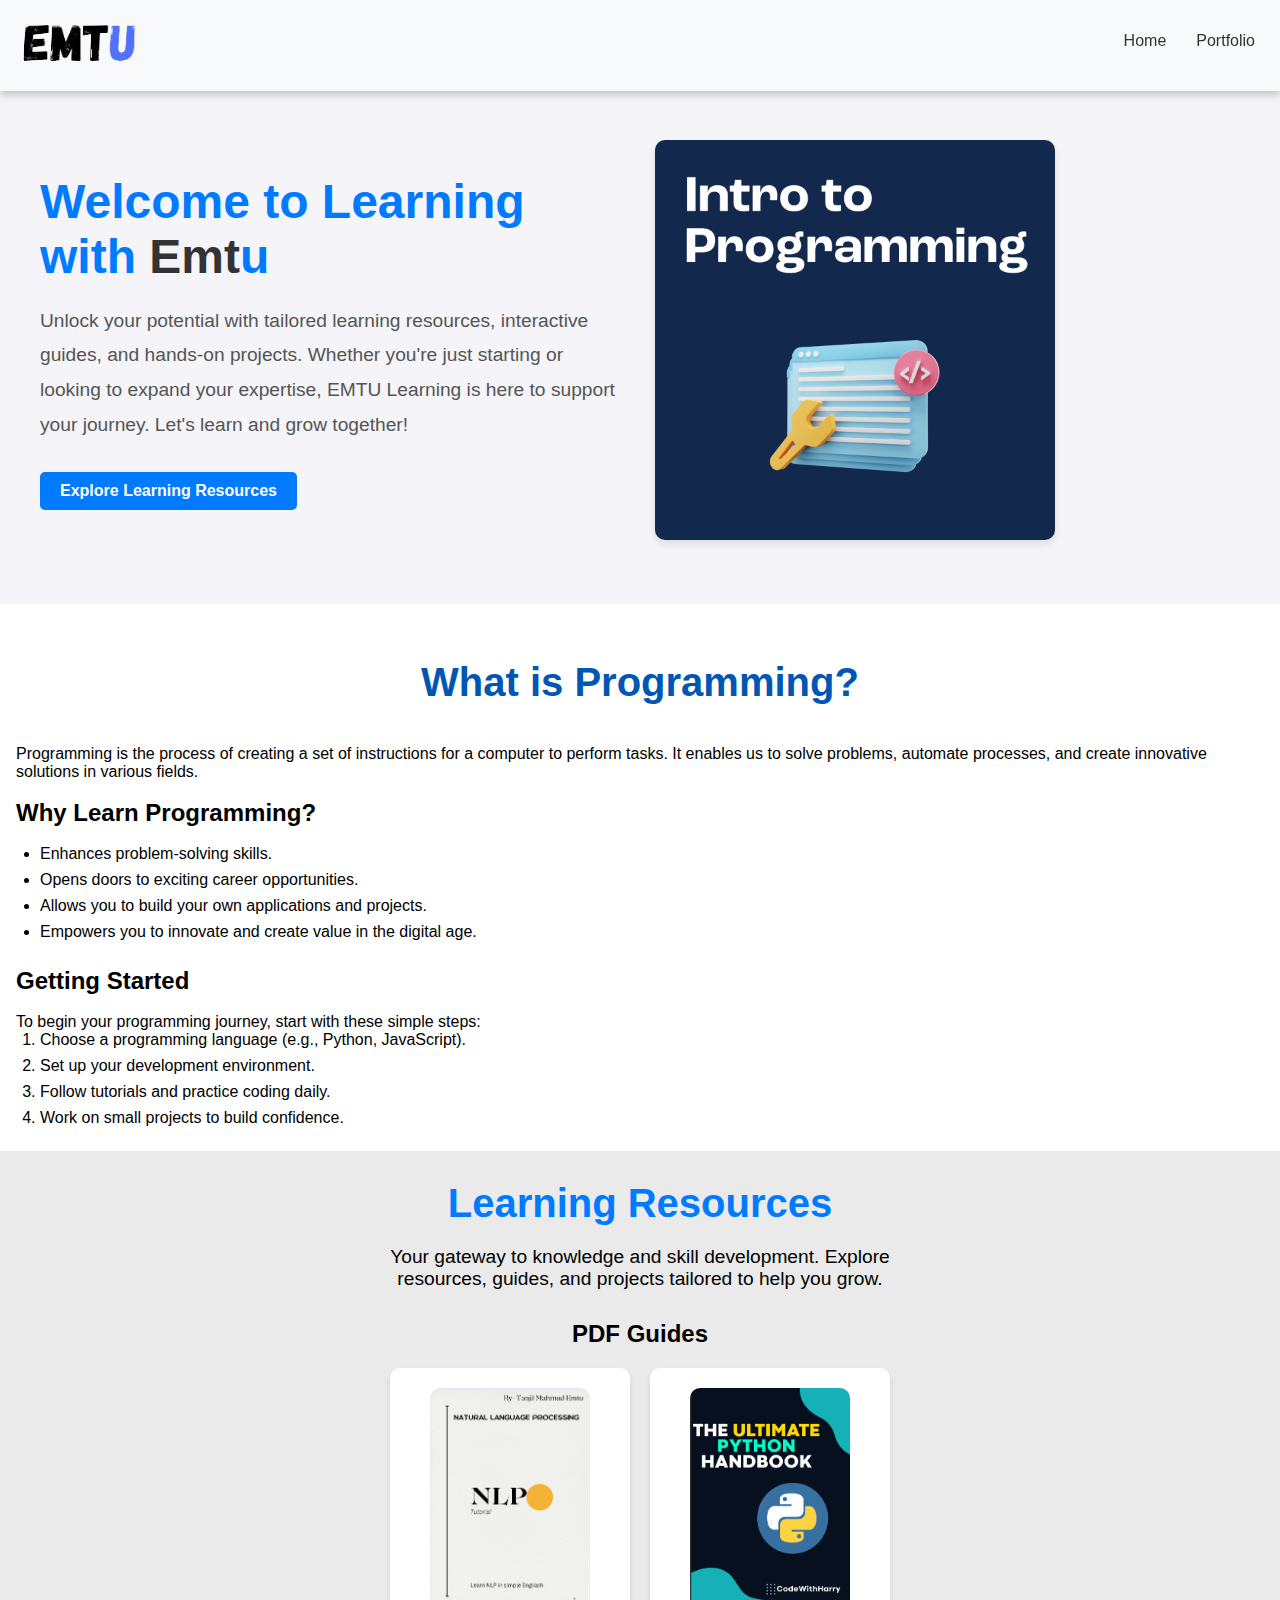
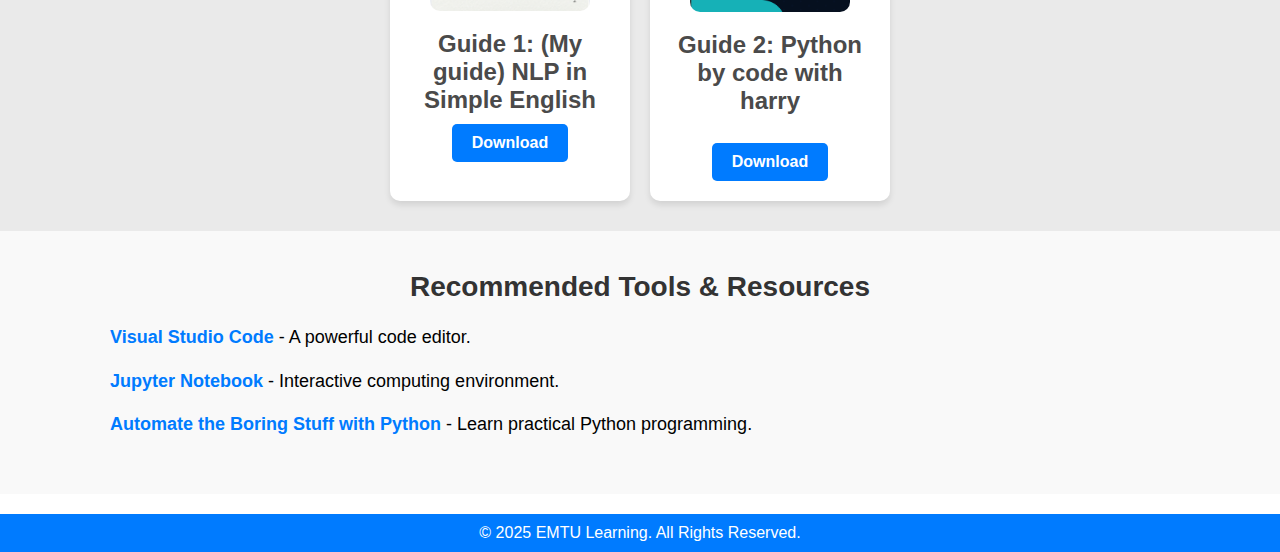
==== index.html @ 0f277be4 "Update and rename learning.html to index.html" ====
<!DOCTYPE html>
<html lang="en">
<head>
    <meta charset="UTF-8">
    <meta name="viewport" content="width=device-width, initial-scale=1.0">
    <title>EMTU - Learning</title>
    <link rel="stylesheet" href="style-2.css">
    <!-- Icon Library for Hamburger Menu -->
    <link href="https://cdn.jsdelivr.net/npm/boxicons@2.1.4/css/boxicons.min.css" rel="stylesheet">
</head>
<body>

  <!-- Navigation Section -->
  <nav class="navbar">
    <div class="brand">
      <a href="#introduction">
        <img src="IMG/logo.png" width="120px" alt="EMTU Logo">
      </a>
    </div>
    <div class="hamburger">
      <i class='bx bx-menu'></i>
    </div>
    <ul class="nav-links">
      <li><a href="#introduction" class="nav-link">Home</a></li>
      <li><a href="https://tm-emtu.github.io/Portfulio/" class="nav-link">Portfolio</a></li>
    </ul>
  </nav>

  <!-- Introduction Section -->
  <section id="introduction" class="introduction-section">
    <div class="intro-container">
      <div class="intro-text">
        <h1>Welcome to Learning with <span>Emt</span>u</h1>
        <p>
          Unlock your potential with tailored learning resources, interactive guides, and hands-on projects. Whether you're just starting or looking to expand your expertise, EMTU Learning is here to support your journey. Let's learn and grow together!
        </p>
        <a href="#intro" class="explore-btn">Explore Learning Resources</a>
      </div>
      <div class="intro-image">
        <img src="IMG/learning-intro.webp" width="400px" alt="Learning Introduction">
      </div>
    </div>
  </section>

<!-- Intro to programing -->
  <section id="intro">
    <h1 id="intro">What is Programming?</h1>
    <div>
        <p>Programming is the process of creating a set of instructions for a computer to perform tasks. It enables us to solve problems, automate processes, and create innovative solutions in various fields.</p><br>
    </div>

    <div id="why-program">
        <h2>Why Learn Programming?</h2><br>
        <ul>
            <li>Enhances problem-solving skills.</li>
            <li>Opens doors to exciting career opportunities.</li>
            <li>Allows you to build your own applications and projects.</li>
            <li>Empowers you to innovate and create value in the digital age.</li>
            <br>
        </ul>
      </div>


    <div id="getting-started">
        <h2>Getting Started</h2><br>
        <p>To begin your programming journey, start with these simple steps:</p>
        <ol>
            <li>Choose a programming language (e.g., Python, JavaScript).</li>
            <li>Set up your development environment.</li>
            <li>Follow tutorials and practice coding daily.</li>
            <li>Work on small projects to build confidence.</li>
        </ol>
      </div>
</section>

  <!-- Learning Section -->
  <section id="pdf-guides">
    <div class="container">
      <h1>Learning Resources</h1>
      <p>Your gateway to knowledge and skill development. Explore resources, guides, and projects tailored to help you grow.</p>
      
      <h2>PDF Guides</h2>
      <div class="pdf-guides">
        <!-- Guide 1 -->
        <div class="guide-box">
          <img src="guide/Pdf-1.png" alt="Guide 1 Image">
          <h3>Guide 1: (My guide) NLP in Simple English</h3>
          <a href="404.html" 
           class="download-btn">Download</a>
        </div>

        <!-- Guide 2 -->
        <div class="guide-box">
          <img src="guide/pdf-2.png" alt="Guide 2 Image">
          <h3>Guide 2: Python by code with harry</h3><br>  
          <a href="guide/guide-2.pdf" download class="download-btn">Download</a>
        </div>

  </section>
  <!-- resources -->
  <section id="resources">
    <div class="container">
      <h2>Recommended Tools & Resources</h2>
      <ul>
        <li><a href="https://code.visualstudio.com/">Visual Studio Code</a> - A powerful code editor.</li>
        <li><a href="https://jupyter.org/">Jupyter Notebook</a> - Interactive computing environment.</li>
        <li><a href="https://automatetheboringstuff.com/">Automate the Boring Stuff with Python</a> - Learn practical Python programming.</li>
      </ul>
    </div>
  </section>
  
  <!-- Footer -->
  <footer>
    <p>&copy; 2025 EMTU Learning. All Rights Reserved.</p>
  </footer>
  
</body>
</html>
---- style-2.css ----
/* General Reset */
* {
    margin: 0;
    padding: 0;
    box-sizing: border-box;
}
body {
    margin: 0;
    font-family: Arial, sans-serif;
    padding-top: 80px
      /* Adjust based on navbar height */
  }
  
  html {
    scroll-behavior: smooth;
  }
  
  .navbar {
    display: flex;
    justify-content: space-between;
    align-items: center;
    padding: 20px;
    background-color: #ffffff;
    box-shadow: 0 2px 4px rgba(0, 0, 0, 0.1);
    transition: background-color 0.3s ease, box-shadow 0.3s ease;
    position: fixed;
    top: 0;
    left: 0;
    width: 100%;
    z-index: 1000;
    /* Ensures it stays above other elements */
  }
  
  .navbar:hover {
    background-color: #f8f9fa;
    box-shadow: 0 4px 8px rgba(0, 0, 0, 0.2);
  }
  
  
  .brand {
    font-size: 1.5rem;
    font-weight: bold;
    color: #333333;
    transition: color 0.3s ease;
  }
  
  .brand:hover {
    color: #007bff;
  }
  
  .nav-links {
    list-style: none;
    display: flex;
    gap: 20px;
    margin: 0;
    padding: 0;
  }
  
  .nav-link {
    text-decoration: none;
    font-size: 1rem;
    color: #333333;
    padding: 5px;
    position: relative;
    transition: color 0.3s ease;
  }
  
  .nav-link:hover,
  .nav-link.active {
    color: #007bff;
  }
  
  .nav-link.active::after,
  .nav-link:hover::after {
    content: '';
    position: absolute;
    width: 100%;
    height: 2px;
    background-color: #007bff;
    bottom: -2px;
    left: 0;
    transition: width 0.3s ease, background-color 0.3s ease;
  }
  
  .hamburger {
    display: none;
    cursor: pointer;
    font-size: 1.5rem;
    margin-right: 10%;
  }

/* Introduction Section */
.introduction-section {
    padding: 60px 20px;
    background-color: #f4f4f9;
    display: flex;
    justify-content: center;
    align-items: center;
}

.intro-container {
    max-width: 1200px;
    display: grid;
    grid-template-columns: 1fr 1fr;
    gap: 30px;
    align-items: center;
}

.intro-text {
    text-align: left;
}

.intro-text h1 {
    font-size: 3rem;
    color: #007bff;
    margin-bottom: 20px;
}

.intro-text p {
    font-size: 1.2rem;
    color: #555;
    line-height: 1.8;
    margin-bottom: 30px;
}

.explore-btn {
    display: inline-block;
    padding: 10px 20px;
    background-color: #007bff;
    color: #fff;
    border-radius: 5px;
    text-decoration: none;
    font-weight: bold;
    transition: background-color 0.3s;
}

.explore-btn:hover {
    background-color: #0056b3;
}

.intro-image img {
    max-width: 100%;
    border-radius: 10px;
    box-shadow: 0 4px 8px rgba(0, 0, 0, 0.1);
}


/* PDF guide */
#pdf-guides {
    background: #eaeaea;
    padding: 30px 10px;
    text-align: center;
}

#pdf-guides .container {
    max-width: 500px;
    margin: 0 auto;
}

#pdf-guides h1 {
    font-size: 2.5rem;
    margin-bottom: 20px;
    color: #007bff;
}

#pdf-guides p {
    font-size: 1.2rem;
    margin-bottom: 30px;
}

.pdf-guides {
    display: grid;
    grid-template-columns: repeat(auto-fit, minmax(150px, 1fr));
    gap: 20px;
    margin-top: 20px;
}

.guide-box {
    background: #fff;
    padding: 20px;
    border-radius: 10px;
    box-shadow: 0 4px 6px rgba(0, 0, 0, 0.1);
    text-align: center;
    transition: transform 0.3s, box-shadow 0.3s;
}

.guide-box:hover {
    transform: translateY(-5px);
    box-shadow: 0 8px 15px rgba(0, 0, 0, 0.2);
}

.guide-box img {
    max-width: 80%;
    border-radius: 10px;
    margin-bottom: 15px;
}

.guide-box h3 {
    font-size: 1.5rem;
    margin-bottom: 10px;
    color: #4a4a4a;
}

.download-btn {
    display: inline-block;
    padding: 10px 20px;
    background-color: #007bff;
    color: #fff;
    border-radius: 5px;
    text-decoration: none;
    font-weight: bold;
    transition: background-color 0.3s;
}

.download-btn:hover {
    background-color: #0056b3;
}


#intro {
    padding: 1em;
    margin: 0 auto;
    border-radius: 8px;
}

#intro h1 {
    text-align: center;
    color: #0056b3;
    font-size: 40px;
}

ul, ol {
    padding-left: 1.5em;
}

ul li, ol li {
    margin-bottom: 0.5em;
}

/* resurse */

/* General styles for the section */
#resources {
    background-color: #f9f9f9;
    padding: 40px 0;
    font-family: 'Arial', sans-serif;
  }
  
  #resources .container {
    max-width: 1100px;
    margin: 0 auto;
    padding: 0 20px;
  }
  
  #resources h2 {
    font-size: 28px;
    color: #333;
    margin-bottom: 20px;
    text-align: center;
    font-weight: bold;
  }
  
  #resources ul {
    list-style: none;
    padding: 0;
    margin: 0;
  }
  
  #resources li {
    font-size: 18px;
    line-height: 1.6;
    margin-bottom: 15px;
  }
  
  #resources a {
    text-decoration: none;
    color: #007bff;
    font-weight: bold;
    transition: color 0.3s ease;
  }
  
  #resources a:hover {
    color: #0056b3;
    text-decoration: underline;
  }
  span{

    color: #333;
  }
  
  /* Add a responsive design for smaller screens */

 /* Mobile Responsive Styling */
@media screen and (max-width: 768px) {
    .intro-container {
      display: flex;
      flex-direction: column;
      align-items: center;
      text-align: center;
    }
  
    .intro-image {
      order: -1; /* This makes sure the image comes first (on top) */
      width: 100%;
    }
  
    .intro-image img {
      width: 100%;
      max-width: 350px;
    }
  
    .intro-text {
      width: 100%;
      margin-top: 20px; /* Add space between the image and the text */
    }
  
    #resources h2 {
      font-size: 24px;
    }
  
    #resources li {
      font-size: 16px;
    }
  }
  
























/* Footer */
footer {
    background-color: #007bff;
    color: #fff;
    text-align: center;
    padding: 10px 0;
    margin-top: 20px;
    font-size: 1rem;
}
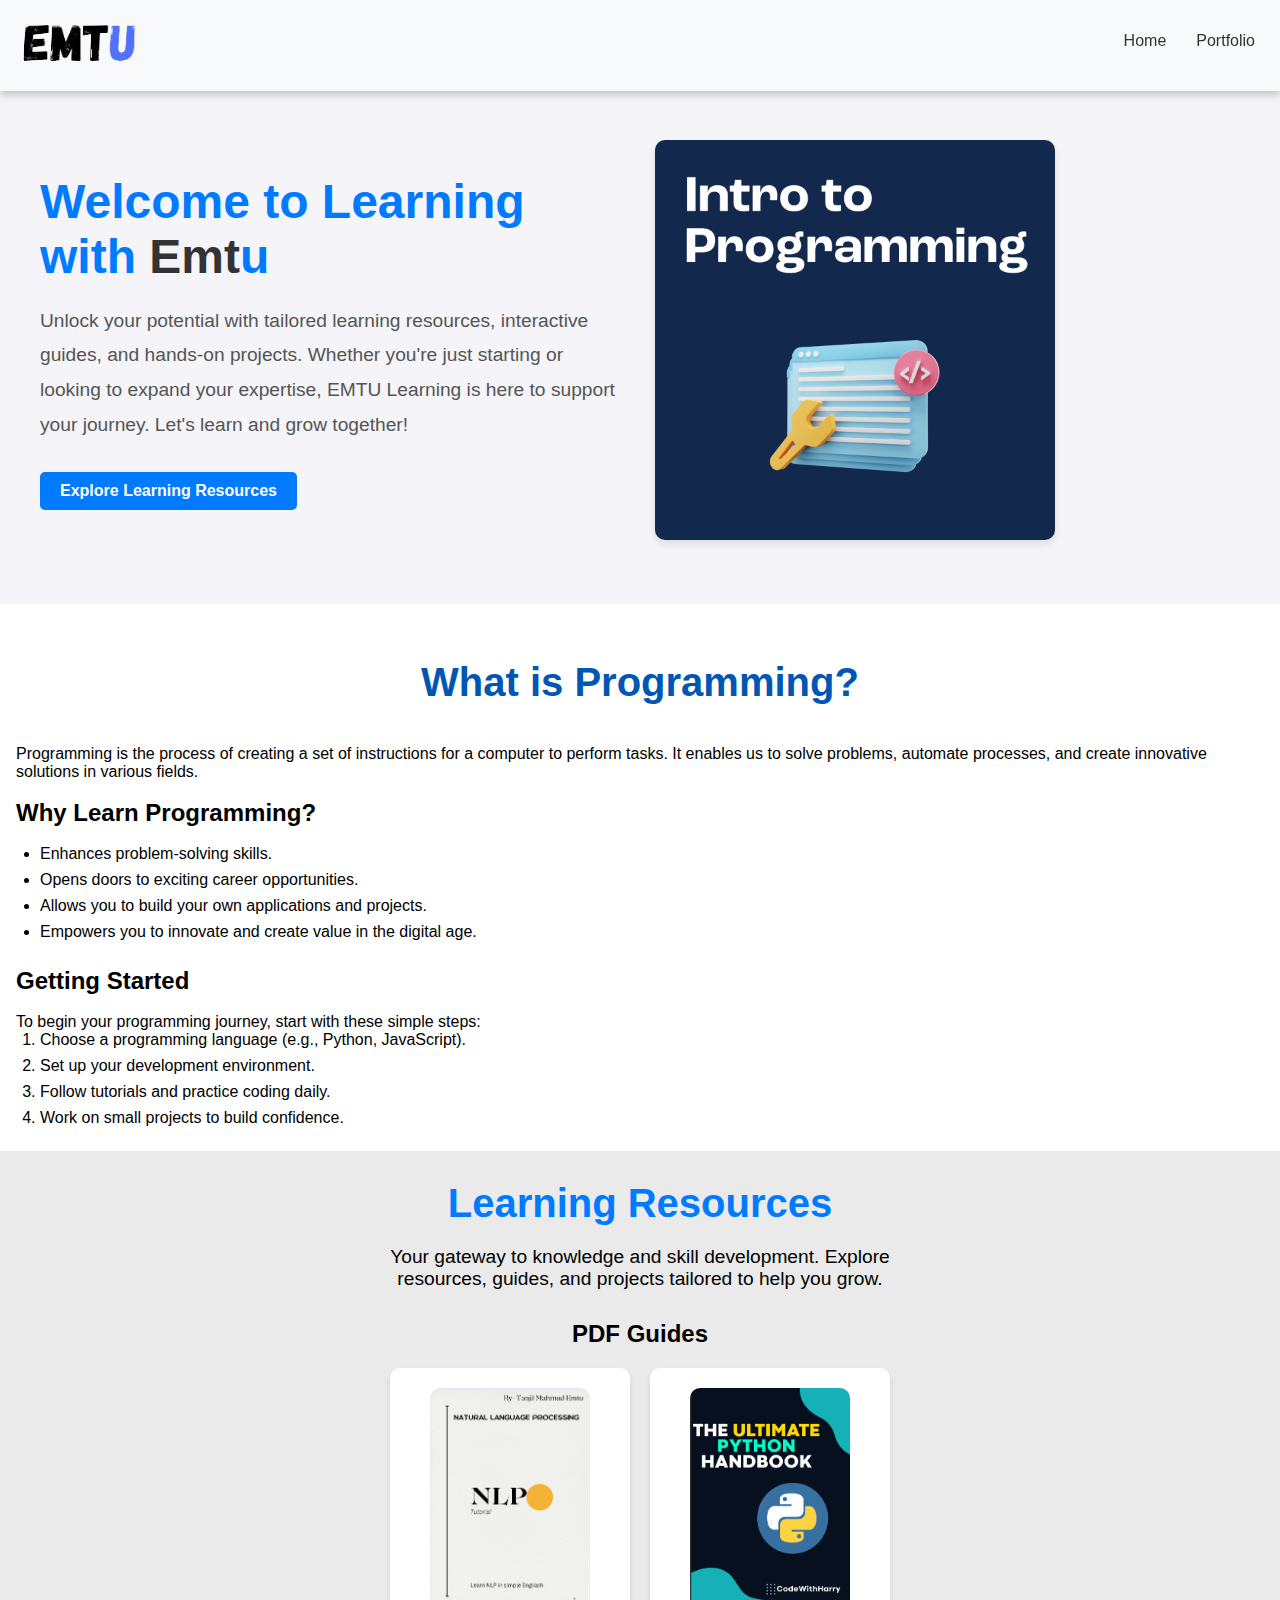
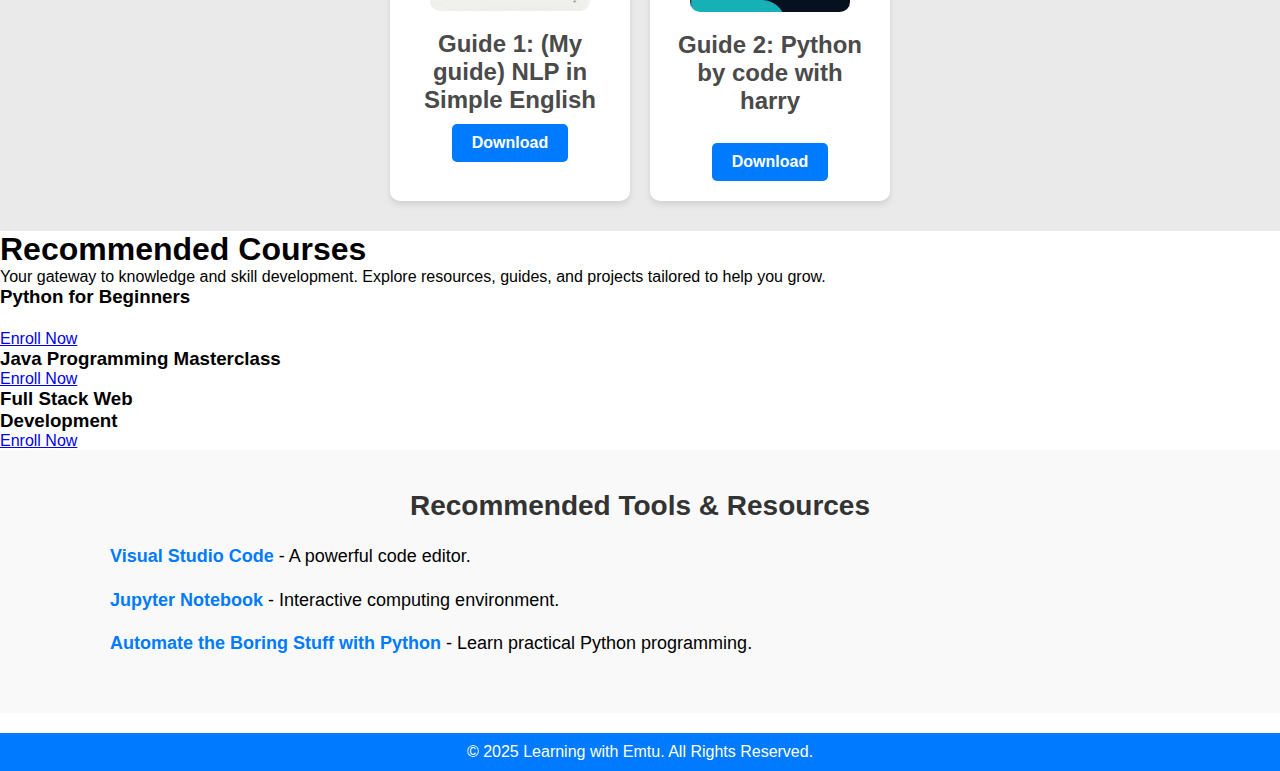
==== commit 1f512136: "Update index.html" ====
--- a/index.html
+++ b/index.html
@@ -97,6 +97,69 @@
         </div>
 
   </section>
+
+<!-- Recommended Courses Section -->
+ <section id="recommended-courses">
+  <div class="container">
+    <h1>Recommended Courses</h1>
+    <p>Your gateway to knowledge and skill development. Explore resources, guides, and projects tailored to help you grow.</p>
+    <div class="courses">
+      <!-- Course 1 -->
+      <div class="course-box">
+        <h3>Python for Beginners <br>‎ </h3>
+        <a href="https://www.udemy.com/course/python-for-beginners-complete-python-programming/" class="c-button c-button--gooey">
+          Enroll Now <br>
+          <div class="c-button__blobs">
+            <div></div>
+            <div></div>
+            <div></div>
+          </div>
+        </a>
+      </div>
+      
+      <!-- Course 2 -->
+      <div class="course-box">
+        <h3>Java Programming Masterclass</h3>
+        <a href="https://www.udemy.com/course/java-the-complete-java-developer-course/" class="c-button c-button--gooey">
+          Enroll Now
+          <div class="c-button__blobs">
+            <div></div>
+            <div></div>
+            <div></div>
+          </div>
+        </a>
+      </div>
+
+      <!-- Course 3 -->
+      <div class="course-box">
+        <h3>Full Stack Web <br>Development</h3>
+        <a href="https://www.udemy.com/course/the-complete-web-development-bootcamp/" class="c-button c-button--gooey">
+          Enroll Now
+          <div class="c-button__blobs">
+            <div></div>
+            <div></div>
+            <div></div>
+          </div>
+        </a>
+      </div>
+    </div>
+  </div>
+</section>
+
+<!-- Gooey Filter (Required) -->
+<svg xmlns="http://www.w3.org/2000/svg" version="1.1" style="display: block; height: 0; width: 0;">
+  <defs>
+      <filter id="goo">
+          <feGaussianBlur in="SourceGraphic" stdDeviation="10" result="blur"></feGaussianBlur>
+          <feColorMatrix in="blur" mode="matrix" 
+              values="1 0 0 0 0  0 1 0 0 0  0 0 1 0 0  0 0 0 18 -7" result="goo"></feColorMatrix>
+          <feBlend in="SourceGraphic" in2="goo"></feBlend>
+      </filter>
+  </defs>
+</svg>
+
+
+
   <!-- resources -->
   <section id="resources">
     <div class="container">
@@ -111,8 +174,9 @@
   
   <!-- Footer -->
   <footer>
-    <p>&copy; 2025 EMTU Learning. All Rights Reserved.</p>
+    <p>&copy; 2025 Learning with Emtu. All Rights Reserved.</p>
   </footer>
-  
+ </script> 
 </body>
+
 </html>
--- a/style-2.css
+++ b/style-2.css
@@ -322,29 +322,6 @@
       font-size: 16px;
     }
   }
-  
-
-
-
-
-
-
-
-
-
-
-
-
-
-
-
-
-
-
-
-
-
-
 
 
 /* Footer */
@@ -355,4 +332,4 @@
     padding: 10px 0;
     margin-top: 20px;
     font-size: 1rem;
-}+}
